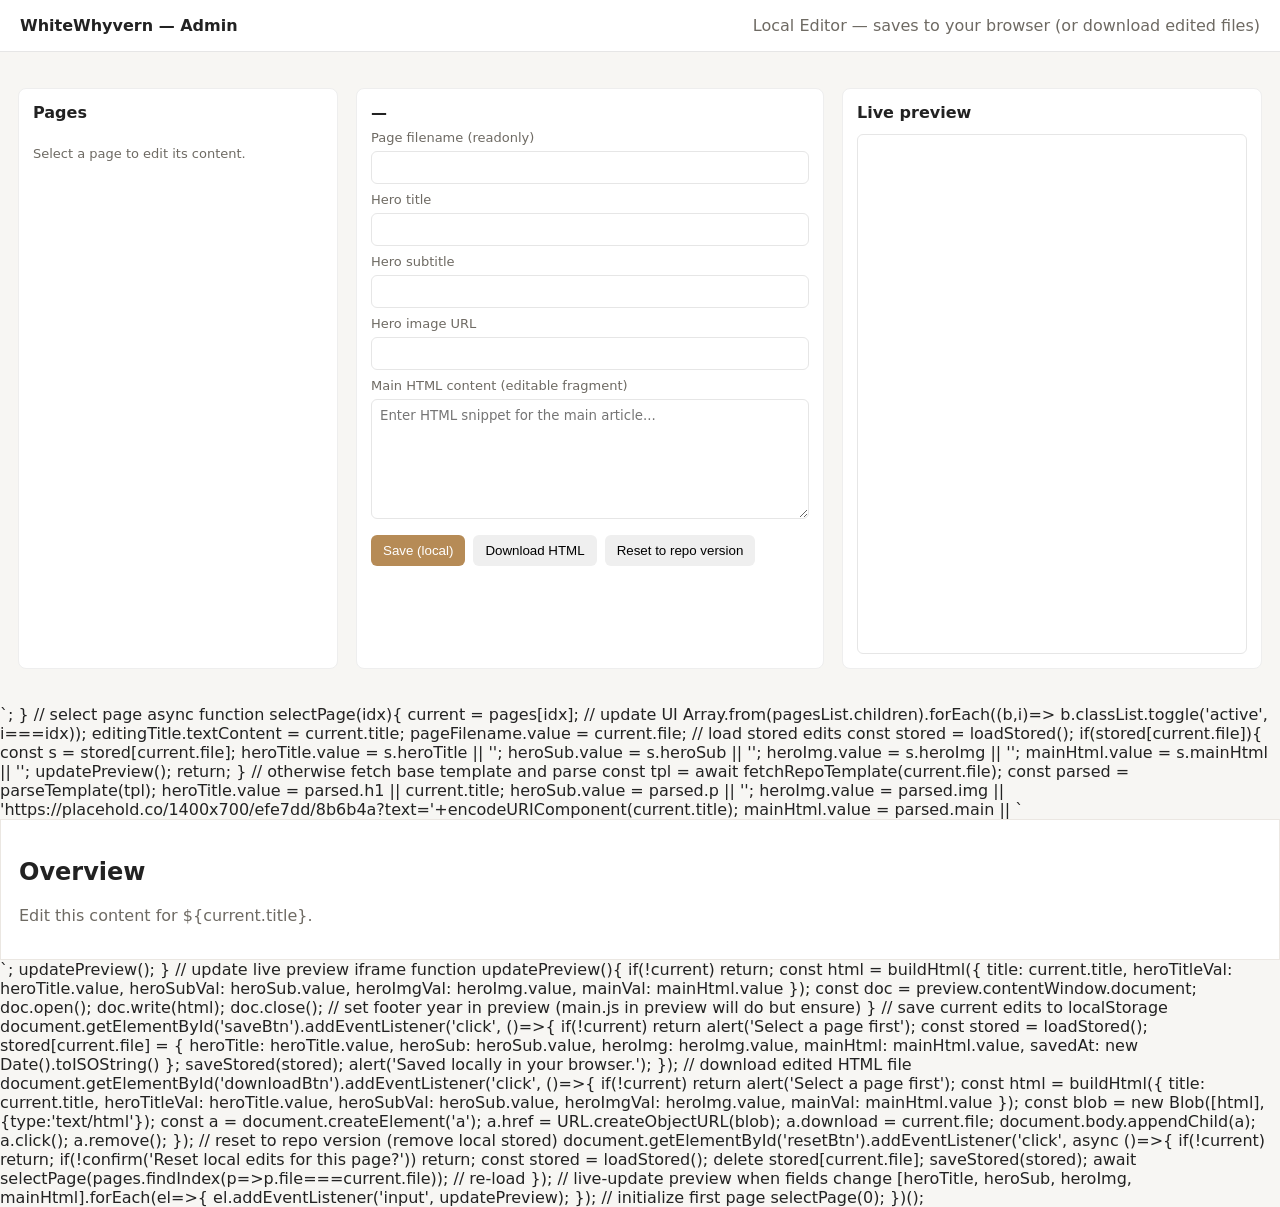
==== admin.html @ e9b9c9c4 "Create admin.html" ====
<!doctype html>
<html lang="en">
<head>
<meta charset="utf-8" />
<meta name="viewport" content="width=device-width,initial-scale=1" />
<title>Site Admin — WhiteWhyvern</title>
<style>
  :root{--bg:#f7f6f3;--panel:#fff;--muted:#6e6a63;--accent:#b68b56}
  *{box-sizing:border-box}
  body{font-family:Inter,system-ui,Segoe UI,Arial;margin:0;background:var(--bg);color:#222}
  header{padding:16px 20px;background:var(--panel);border-bottom:1px solid #e6e6e6;display:flex;align-items:center;justify-content:space-between}
  .container{display:grid;grid-template-columns:320px 1fr 420px;gap:18px;padding:18px;max-width:1300px;margin:18px auto}
  .panel{background:var(--panel);padding:14px;border-radius:8px;border:1px solid #eee;min-height:140px}
  .pages{display:flex;flex-direction:column;gap:8px}
  .page-btn{padding:8px 10px;border-radius:6px;border:1px solid #eee;background:transparent;cursor:pointer;text-align:left}
  .page-btn.active{background:linear-gradient(90deg,var(--accent),#c99a6b);color:#081016;font-weight:700}
  label{display:block;font-size:13px;color:var(--muted);margin-top:8px}
  input[type=text],textarea{width:100%;padding:8px;border:1px solid #e6e6e6;border-radius:6px;margin-top:6px}
  textarea{min-height:120px;font-family:inherit}
  .toolbar{display:flex;gap:8px;margin-top:12px}
  button{padding:8px 12px;border-radius:6px;border:0;cursor:pointer}
  button.primary{background:var(--accent);color:#fff}
  iframe{width:100%;height:100%;border:1px solid #e6e6e6;border-radius:6px}
  @media (max-width:1100px){.container{grid-template-columns:1fr;grid-auto-rows:auto}}
</style>
</head>
<body>
<header>
  <div><strong>WhiteWhyvern — Admin</strong></div>
  <div style="color:var(--muted)">Local Editor — saves to your browser (or download edited files)</div>
</header>

<div class="container">
  <div class="panel">
    <strong>Pages</strong>
    <div class="pages" id="pagesList" style="margin-top:12px"></div>
    <div style="margin-top:12px;color:var(--muted);font-size:13px">Select a page to edit its content.</div>
  </div>

  <div class="panel" id="editorPanel">
    <strong id="editingTitle">—</strong>

    <label>Page filename (readonly)</label>
    <input type="text" id="pageFilename" readonly>

    <label>Hero title</label>
    <input type="text" id="heroTitle">

    <label>Hero subtitle</label>
    <input type="text" id="heroSub">

    <label>Hero image URL</label>
    <input type="text" id="heroImg">

    <label>Main HTML content (editable fragment)</label>
    <textarea id="mainHtml" placeholder="Enter HTML snippet for the main article..."></textarea>

    <div class="toolbar">
      <button class="primary" id="saveBtn">Save (local)</button>
      <button id="downloadBtn">Download HTML</button>
      <button id="resetBtn">Reset to repo version</button>
    </div>
  </div>

  <div class="panel">
    <strong>Live preview</strong>
    <div style="height:520px;margin-top:12px"><iframe id="preview" src="about:blank"></iframe></div>
  </div>
</div>

<script>
(function(){
  // configuration: pages and their base template file to edit
  const pages = [
    {title:'CV', file:'cv.html'},
    {title:'Art Portfolio', file:'art-portfolio.html'},
    {title:'Scouting', file:'scouting.html'},
    {title:'Health4NOVA', file:'health4nova.html'},
    {title:'Green Kites', file:'green-kites.html'},
    {title:'Dental Missions', file:'dental-missions.html'},
    {title:'Research', file:'research.html'},
    {title:'Awards/Recognition', file:'awards.html'},
    {title:'Hobbies', file:'hobbies.html'},
  ];

  const pagesList = document.getElementById('pagesList');
  const editingTitle = document.getElementById('editingTitle');
  const pageFilename = document.getElementById('pageFilename');
  const heroTitle = document.getElementById('heroTitle');
  const heroSub = document.getElementById('heroSub');
  const heroImg = document.getElementById('heroImg');
  const mainHtml = document.getElementById('mainHtml');
  const preview = document.getElementById('preview');

  let current = null;
  const storageKey = 'ww-admin-edits';

  // initialize list
  pages.forEach((p, idx)=>{
    const btn = document.createElement('button');
    btn.className = 'page-btn';
    btn.textContent = p.title;
    btn.addEventListener('click', ()=> selectPage(idx));
    pagesList.appendChild(btn);
  });

  function loadStored(){
    try{
      return JSON.parse(localStorage.getItem(storageKey) || '{}');
    }catch(e){ return {}; }
  }

  function saveStored(obj){
    localStorage.setItem(storageKey, JSON.stringify(obj));
  }

  // fetch base template from repo (GET). If not available via raw path, fallback to blank template.
  async function fetchRepoTemplate(filename){
    try{
      // attempt relative fetch (works when admin.html served from the repo)
      const res = await fetch(filename);
      if(!res.ok) throw new Error('not found');
      return await res.text();
    }catch(e){
      // fallback small scaffold
      return `<!doctype html><html><head><meta charset="utf-8"><title>${filename}</title></head><body><header></header><section class="project-hero" style="background-image:url('https://placehold.co/1400x700');height:40vh"></section><main><article><!-- content --></article></main></body></html>`;
    }
  }

  // parse template to extract hero text and main fragment (simple heuristics)
  function parseTemplate(html){
    const parser = new DOMParser();
    const doc = parser.parseFromString(html, 'text/html');
    const hero = doc.querySelector('.project-hero');
    const heroBg = hero ? (hero.style.backgroundImage || '') : '';
    const bgUrlMatch = heroBg.match(/url\\(['"]?(.*?)['"]?\\)/);
    const img = bgUrlMatch ? bgUrlMatch[1] : '';
    const h1 = hero ? (hero.querySelector('h1')?.textContent || '') : '';
    const p = hero ? (hero.querySelector('.lead')?.textContent || hero.querySelector('p')?.textContent || '') : '';
    const main = doc.querySelector('main')?.innerHTML || '';
    return {img, h1, p, main};
  }

  // build HTML from fields (simple page scaffold matching your template pattern)
  function buildHtml({title, heroTitleVal, heroSubVal, heroImgVal, mainVal}){
    return `<!doctype html>
<html lang="en"><head><meta charset="utf-8"/><meta name="viewport" content="width=device-width,initial-scale=1"/><title>${title} — WhiteWhyvern</title><link rel="stylesheet" href="styles.css"></head><body>
<header class="topbar" aria-hidden="true"><div class="brand"><div class="logo">WW</div><div class="title"><div class="name">WhiteWhyvern</div><div class="sub">${title}</div></div></div></header>
<section class="project-hero" style="height:40vh;background-image:url('${heroImgVal}');background-size:cover;background-position:center;display:flex;align-items:flex-end;padding:28px;">
  <div><h1 style="margin:0">${heroTitleVal}</h1>${heroSubVal?`<p class="lead" style="margin:8px 0;color:#6e6a63">${heroSubVal}</p>`:''}</div>
</section>
<main style="max-width:900px;margin:20px auto;padding:20px">${mainVal}</main>
<footer>© <span id="year"></span> WhiteWhyvern</footer>
<script src="main.js"></script></body></html>`;
  }

  // select page
  async function selectPage(idx){
    current = pages[idx];
    // update UI
    Array.from(pagesList.children).forEach((b,i)=> b.classList.toggle('active', i===idx));
    editingTitle.textContent = current.title;
    pageFilename.value = current.file;

    // load stored edits
    const stored = loadStored();
    if(stored[current.file]){
      const s = stored[current.file];
      heroTitle.value = s.heroTitle || '';
      heroSub.value = s.heroSub || '';
      heroImg.value = s.heroImg || '';
      mainHtml.value = s.mainHtml || '';
      updatePreview();
      return;
    }

    // otherwise fetch base template and parse
    const tpl = await fetchRepoTemplate(current.file);
    const parsed = parseTemplate(tpl);
    heroTitle.value = parsed.h1 || current.title;
    heroSub.value = parsed.p || '';
    heroImg.value = parsed.img || 'https://placehold.co/1400x700/efe7dd/8b6b4a?text='+encodeURIComponent(current.title);
    mainHtml.value = parsed.main || `<article style="background:#fff;padding:18px;border:1px solid #ebe7e2"><h2>Overview</h2><p style="color:#6e6a63">Edit this content for ${current.title}.</p></article>`;
    updatePreview();
  }

  // update live preview iframe
  function updatePreview(){
    if(!current) return;
    const html = buildHtml({
      title: current.title,
      heroTitleVal: heroTitle.value,
      heroSubVal: heroSub.value,
      heroImgVal: heroImg.value,
      mainVal: mainHtml.value
    });
    const doc = preview.contentWindow.document;
    doc.open();
    doc.write(html);
    doc.close();
    // set footer year in preview (main.js in preview will do but ensure)
  }

  // save current edits to localStorage
  document.getElementById('saveBtn').addEventListener('click', ()=>{
    if(!current) return alert('Select a page first');
    const stored = loadStored();
    stored[current.file] = {
      heroTitle: heroTitle.value,
      heroSub: heroSub.value,
      heroImg: heroImg.value,
      mainHtml: mainHtml.value,
      savedAt: new Date().toISOString()
    };
    saveStored(stored);
    alert('Saved locally in your browser.');
  });

  // download edited HTML file
  document.getElementById('downloadBtn').addEventListener('click', ()=>{
    if(!current) return alert('Select a page first');
    const html = buildHtml({
      title: current.title,
      heroTitleVal: heroTitle.value,
      heroSubVal: heroSub.value,
      heroImgVal: heroImg.value,
      mainVal: mainHtml.value
    });
    const blob = new Blob([html], {type:'text/html'});
    const a = document.createElement('a');
    a.href = URL.createObjectURL(blob);
    a.download = current.file;
    document.body.appendChild(a);
    a.click();
    a.remove();
  });

  // reset to repo version (remove local stored)
  document.getElementById('resetBtn').addEventListener('click', async ()=>{
    if(!current) return;
    if(!confirm('Reset local edits for this page?')) return;
    const stored = loadStored();
    delete stored[current.file];
    saveStored(stored);
    await selectPage(pages.findIndex(p=>p.file===current.file)); // re-load
  });

  // live-update preview when fields change
  [heroTitle, heroSub, heroImg, mainHtml].forEach(el=>{
    el.addEventListener('input', updatePreview);
  });

  // initialize first page
  selectPage(0);
})();
</script>
</body>
</html>
---- styles.css ----
:root{
  --bg:#fbf8f3;
  --text:#2f2b26;
  --muted:#6e6a63;
  --accent:#b68b56;
  --gap:14px;
  --maxw:1200px;
}
*{box-sizing:border-box}
html,body{height:100%;margin:0;background:var(--bg);font-family:Georgia,serif;color:var(--text);-webkit-font-smoothing:antialiased}
.topbar{height:72px;display:flex;align-items:center;gap:14px;padding:12px 20px;background:transparent;border-bottom:0}
.brand{display:flex;align-items:center;gap:12px}
.logo{width:48px;height:48;background:linear-gradient(180deg,var(--accent),#c99a6b);display:flex;align-items:center;justify-content:center;color:#fff;font-weight:800}
.title .name{font-weight:800}
.title .sub{font-size:12px;color:var(--muted)}

/* Full-bleed grid focused on images.
   Use larger tiles and sharp corners (0px). */
main{max-width:var(--maxw);margin:18px auto;padding:0 20px}
.grid-wrap{display:grid;gap:var(--gap);
  grid-template-columns: repeat(12, 1fr);
  grid-auto-rows: 160px;
  grid-template-areas:
    "a a a a b b c c d d e e"
    "a a a a b b c c d d f f";}
.grid-tile{display:block;position:relative;overflow:hidden;background:#fff;border:0;text-decoration:none;color:inherit}
.grid-tile img{width:100%;height:100%;object-fit:cover;display:block;transition:transform .45s ease,filter .2s}
.grid-tile:hover img{transform:scale(1.06);filter:brightness(.98)}
.tile-label{position:absolute;left:12px;bottom:12px;background:rgba(0,0,0,0.45);color:#fff;padding:8px 10px;font-weight:700;font-size:14px;border-radius:2px;pointer-events:none}

/* map tiles to areas */
.grid-tile:nth-child(1){grid-area:a}
.grid-tile:nth-child(2){grid-area:b}
.grid-tile:nth-child(3){grid-area:c}
.grid-tile:nth-child(4){grid-area:d}
.grid-tile:nth-child(5){grid-area:e}
.grid-tile:nth-child(6){grid-area:f}
.grid-tile:nth-child(7){grid-column:1/5;grid-row:3/4} /* bottom-left wide */
.grid-tile:nth-child(8){grid-column:5/9;grid-row:3/4}
.grid-tile:nth-child(9){grid-column:9/13;grid-row:3/4}

/* larger row heights for first two rows on wide screens */
@media (min-width:1200px){
  .grid-wrap{grid-auto-rows:220px}
}

/* stacked single-column on small screens */
@media (max-width:700px){
  .grid-wrap{grid-template-columns:repeat(2,1fr);grid-auto-rows:180px;grid-template-areas:none}
  .grid-tile:nth-child(1),.grid-tile:nth-child(2),.grid-tile:nth-child(3),.grid-tile:nth-child(4),.grid-tile:nth-child(5),.grid-tile:nth-child(6),.grid-tile:nth-child(7),.grid-tile:nth-child(8),.grid-tile:nth-child(9){grid-column:auto;grid-row:auto}
}

/* footer */
footer{text-align:center;padding:28px 12px;color:var(--muted);font-size:13px}
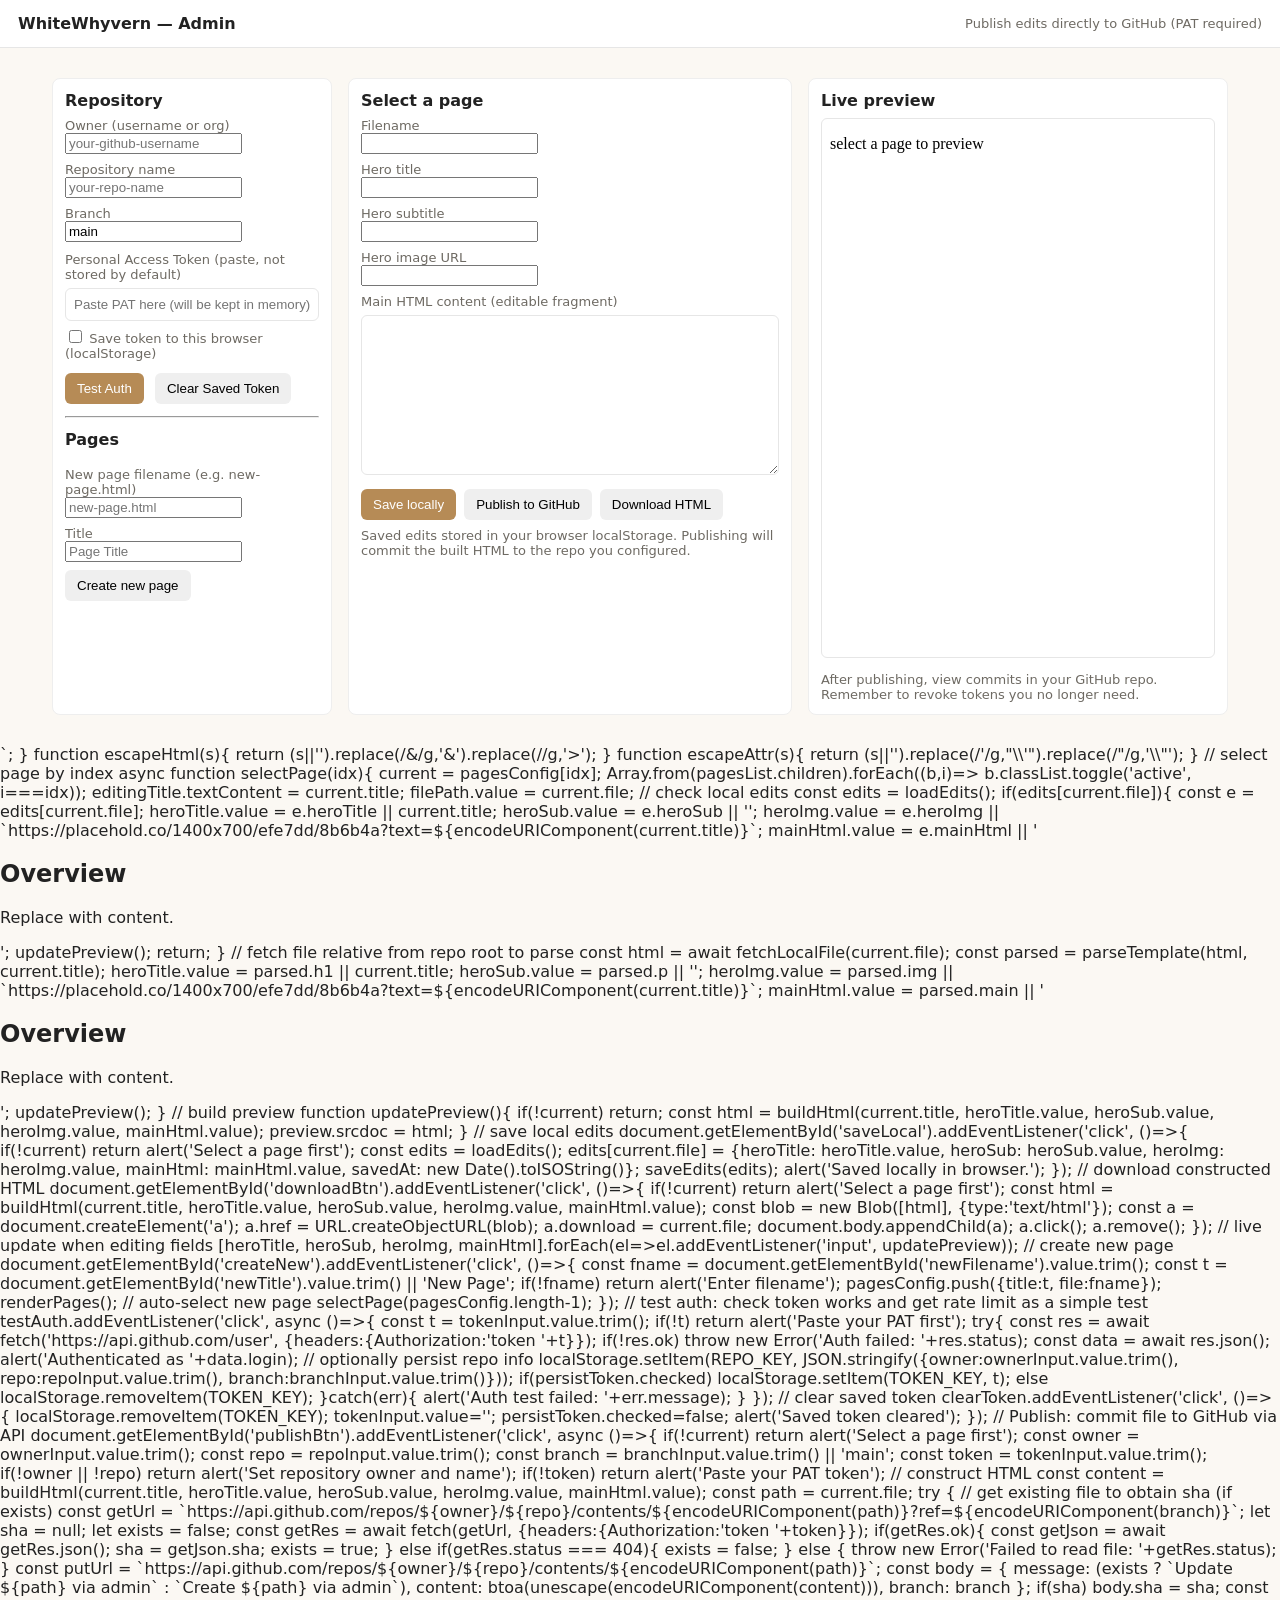
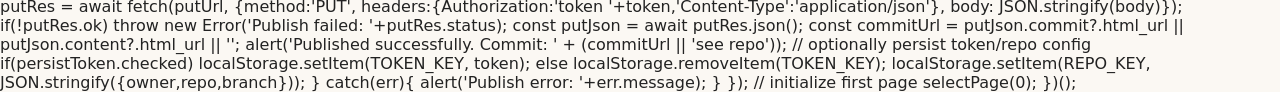
==== commit 6808e2f2: "Update admin.html" ====
--- a/admin.html
+++ b/admin.html
@@ -3,75 +3,101 @@
 <head>
 <meta charset="utf-8" />
 <meta name="viewport" content="width=device-width,initial-scale=1" />
-<title>Site Admin — WhiteWhyvern</title>
+<title>Admin — WhiteWhyvern (GitHub publish)</title>
 <style>
-  :root{--bg:#f7f6f3;--panel:#fff;--muted:#6e6a63;--accent:#b68b56}
+  :root{--bg:#fbf8f3;--panel:#fff;--muted:#6e6a63;--accent:#b68b56}
   *{box-sizing:border-box}
   body{font-family:Inter,system-ui,Segoe UI,Arial;margin:0;background:var(--bg);color:#222}
-  header{padding:16px 20px;background:var(--panel);border-bottom:1px solid #e6e6e6;display:flex;align-items:center;justify-content:space-between}
-  .container{display:grid;grid-template-columns:320px 1fr 420px;gap:18px;padding:18px;max-width:1300px;margin:18px auto}
-  .panel{background:var(--panel);padding:14px;border-radius:8px;border:1px solid #eee;min-height:140px}
-  .pages{display:flex;flex-direction:column;gap:8px}
-  .page-btn{padding:8px 10px;border-radius:6px;border:1px solid #eee;background:transparent;cursor:pointer;text-align:left}
+  header{padding:14px 18px;background:var(--panel);border-bottom:1px solid #e6e6e6;display:flex;align-items:center;justify-content:space-between}
+  .wrap{max-width:1200px;margin:18px auto;padding:12px;display:grid;grid-template-columns:280px 1fr 420px;gap:16px}
+  .panel{background:var(--panel);padding:12px;border-radius:8px;border:1px solid #eee}
+  .pages{display:flex;flex-direction:column;gap:8px;max-height:48vh;overflow:auto;margin-top:8px}
+  .page-btn{padding:10px;border-radius:6px;border:1px solid #eee;background:transparent;cursor:pointer;text-align:left}
   .page-btn.active{background:linear-gradient(90deg,var(--accent),#c99a6b);color:#081016;font-weight:700}
   label{display:block;font-size:13px;color:var(--muted);margin-top:8px}
-  input[type=text],textarea{width:100%;padding:8px;border:1px solid #e6e6e6;border-radius:6px;margin-top:6px}
-  textarea{min-height:120px;font-family:inherit}
-  .toolbar{display:flex;gap:8px;margin-top:12px}
+  input[type=text],textarea,select{width:100%;padding:8px;border:1px solid #e6e6e6;border-radius:6px;margin-top:6px}
+  textarea{min-height:160px;font-family:inherit}
+  .row{display:flex;gap:8px;margin-top:10px}
   button{padding:8px 12px;border-radius:6px;border:0;cursor:pointer}
   button.primary{background:var(--accent);color:#fff}
-  iframe{width:100%;height:100%;border:1px solid #e6e6e6;border-radius:6px}
-  @media (max-width:1100px){.container{grid-template-columns:1fr;grid-auto-rows:auto}}
+  iframe{width:100%;height:60vh;border:1px solid #e6e6e6;border-radius:6px}
+  .muted{color:var(--muted);font-size:13px}
+  @media(max-width:1100px){.wrap{grid-template-columns:1fr;}}
 </style>
 </head>
 <body>
 <header>
   <div><strong>WhiteWhyvern — Admin</strong></div>
-  <div style="color:var(--muted)">Local Editor — saves to your browser (or download edited files)</div>
+  <div class="muted">Publish edits directly to GitHub (PAT required)</div>
 </header>
 
-<div class="container">
+<div class="wrap">
   <div class="panel">
+    <strong>Repository</strong>
+    <label>Owner (username or org)</label>
+    <input id="owner" placeholder="your-github-username">
+    <label>Repository name</label>
+    <input id="repo" placeholder="your-repo-name">
+    <label>Branch</label>
+    <input id="branch" value="main" placeholder="main">
+
+    <label style="margin-top:10px">Personal Access Token (paste, not stored by default)</label>
+    <input id="token" placeholder="Paste PAT here (will be kept in memory)" type="text" autocomplete="off">
+    <label style="font-size:13px;margin-top:6px"><input id="persistToken" type="checkbox"> Save token to this browser (localStorage)</label>
+
+    <div style="margin-top:12px">
+      <button id="testAuth" class="primary">Test Auth</button>
+      <button id="clearToken" style="margin-left:6px">Clear Saved Token</button>
+    </div>
+
+    <hr style="margin:12px 0">
+
     <strong>Pages</strong>
-    <div class="pages" id="pagesList" style="margin-top:12px"></div>
-    <div style="margin-top:12px;color:var(--muted);font-size:13px">Select a page to edit its content.</div>
+    <div class="pages" id="pagesList"></div>
+
+    <div style="margin-top:10px">
+      <label>New page filename (e.g. new-page.html)</label>
+      <input id="newFilename" placeholder="new-page.html">
+      <label>Title</label>
+      <input id="newTitle" placeholder="Page Title">
+      <div style="margin-top:8px"><button id="createNew">Create new page</button></div>
+    </div>
+
   </div>
 
   <div class="panel" id="editorPanel">
-    <strong id="editingTitle">—</strong>
-
-    <label>Page filename (readonly)</label>
-    <input type="text" id="pageFilename" readonly>
-
+    <strong id="editingTitle">Select a page</strong>
+    <label>Filename</label>
+    <input id="filePath" readonly>
     <label>Hero title</label>
-    <input type="text" id="heroTitle">
-
+    <input id="heroTitle">
     <label>Hero subtitle</label>
-    <input type="text" id="heroSub">
-
+    <input id="heroSub">
     <label>Hero image URL</label>
-    <input type="text" id="heroImg">
-
+    <input id="heroImg">
     <label>Main HTML content (editable fragment)</label>
-    <textarea id="mainHtml" placeholder="Enter HTML snippet for the main article..."></textarea>
-
-    <div class="toolbar">
-      <button class="primary" id="saveBtn">Save (local)</button>
+    <textarea id="mainHtml"></textarea>
+
+    <div class="row">
+      <button id="saveLocal" class="primary">Save locally</button>
+      <button id="publishBtn">Publish to GitHub</button>
       <button id="downloadBtn">Download HTML</button>
-      <button id="resetBtn">Reset to repo version</button>
     </div>
+
+    <div style="margin-top:8px" class="muted">Saved edits stored in your browser localStorage. Publishing will commit the built HTML to the repo you configured.</div>
   </div>
 
   <div class="panel">
     <strong>Live preview</strong>
-    <div style="height:520px;margin-top:12px"><iframe id="preview" src="about:blank"></iframe></div>
+    <div style="margin-top:8px"><iframe id="preview" srcdoc="<p>select a page to preview</p>"></iframe></div>
+    <div style="margin-top:10px" class="muted">After publishing, view commits in your GitHub repo. Remember to revoke tokens you no longer need.</div>
   </div>
 </div>
 
 <script>
-(function(){
-  // configuration: pages and their base template file to edit
-  const pages = [
+(async function(){
+  // configurable pages list (initial)
+  const pagesConfig = [
     {title:'CV', file:'cv.html'},
     {title:'Art Portfolio', file:'art-portfolio.html'},
     {title:'Scouting', file:'scouting.html'},
@@ -80,178 +106,250 @@
     {title:'Dental Missions', file:'dental-missions.html'},
     {title:'Research', file:'research.html'},
     {title:'Awards/Recognition', file:'awards.html'},
-    {title:'Hobbies', file:'hobbies.html'},
+    {title:'Hobbies', file:'hobbies.html'}
   ];
 
+  // elements
   const pagesList = document.getElementById('pagesList');
   const editingTitle = document.getElementById('editingTitle');
-  const pageFilename = document.getElementById('pageFilename');
+  const filePath = document.getElementById('filePath');
   const heroTitle = document.getElementById('heroTitle');
   const heroSub = document.getElementById('heroSub');
   const heroImg = document.getElementById('heroImg');
   const mainHtml = document.getElementById('mainHtml');
   const preview = document.getElementById('preview');
+  const ownerInput = document.getElementById('owner');
+  const repoInput = document.getElementById('repo');
+  const branchInput = document.getElementById('branch');
+  const tokenInput = document.getElementById('token');
+  const persistToken = document.getElementById('persistToken');
+  const testAuth = document.getElementById('testAuth');
+  const clearToken = document.getElementById('clearToken');
+
+  // storage keys
+  const EDIT_KEY = 'ww-admin-edits';
+  const TOKEN_KEY = 'ww-admin-token';
+  const REPO_KEY = 'ww-admin-repo';
+
+  // load saved token if present
+  if(localStorage.getItem(TOKEN_KEY)){
+    tokenInput.value = localStorage.getItem(TOKEN_KEY);
+    persistToken.checked = true;
+  }
+
+  // load saved repo info
+  try {
+    const savedRepo = JSON.parse(localStorage.getItem(REPO_KEY) || '{}');
+    if(savedRepo.owner) ownerInput.value = savedRepo.owner;
+    if(savedRepo.repo) repoInput.value = savedRepo.repo;
+    if(savedRepo.branch) branchInput.value = savedRepo.branch;
+  } catch(e){}
+
+  // render pages
+  function renderPages(){
+    pagesList.innerHTML = '';
+    pagesConfig.forEach((p, idx)=>{
+      const btn = document.createElement('button');
+      btn.className = 'page-btn';
+      btn.textContent = p.title;
+      btn.addEventListener('click', ()=> selectPage(idx));
+      pagesList.appendChild(btn);
+    });
+  }
+  renderPages();
+
+  // helper: read edits storage
+  function loadEdits(){ try { return JSON.parse(localStorage.getItem(EDIT_KEY) || '{}'); } catch(e) { return {}; } }
+  function saveEdits(obj){ localStorage.setItem(EDIT_KEY, JSON.stringify(obj)); }
 
   let current = null;
-  const storageKey = 'ww-admin-edits';
-
-  // initialize list
-  pages.forEach((p, idx)=>{
-    const btn = document.createElement('button');
-    btn.className = 'page-btn';
-    btn.textContent = p.title;
-    btn.addEventListener('click', ()=> selectPage(idx));
-    pagesList.appendChild(btn);
-  });
-
-  function loadStored(){
-    try{
-      return JSON.parse(localStorage.getItem(storageKey) || '{}');
-    }catch(e){ return {}; }
-  }
-
-  function saveStored(obj){
-    localStorage.setItem(storageKey, JSON.stringify(obj));
-  }
-
-  // fetch base template from repo (GET). If not available via raw path, fallback to blank template.
-  async function fetchRepoTemplate(filename){
-    try{
-      // attempt relative fetch (works when admin.html served from the repo)
-      const res = await fetch(filename);
+
+  // fetch relative file (from repo root) to prefill editor
+  async function fetchLocalFile(path){
+    try {
+      const res = await fetch(path, {cache:'no-store'});
       if(!res.ok) throw new Error('not found');
       return await res.text();
-    }catch(e){
-      // fallback small scaffold
-      return `<!doctype html><html><head><meta charset="utf-8"><title>${filename}</title></head><body><header></header><section class="project-hero" style="background-image:url('https://placehold.co/1400x700');height:40vh"></section><main><article><!-- content --></article></main></body></html>`;
+    } catch(e){
+      return null;
     }
   }
 
-  // parse template to extract hero text and main fragment (simple heuristics)
-  function parseTemplate(html){
+  // parse existing page into fields (simple heuristic)
+  function parseTemplate(html, fallbackTitle){
     const parser = new DOMParser();
-    const doc = parser.parseFromString(html, 'text/html');
+    const doc = parser.parseFromString(html || '', 'text/html');
     const hero = doc.querySelector('.project-hero');
-    const heroBg = hero ? (hero.style.backgroundImage || '') : '';
-    const bgUrlMatch = heroBg.match(/url\\(['"]?(.*?)['"]?\\)/);
-    const img = bgUrlMatch ? bgUrlMatch[1] : '';
-    const h1 = hero ? (hero.querySelector('h1')?.textContent || '') : '';
+    const imgStyle = hero ? hero.getAttribute('style') || '' : '';
+    const match = imgStyle.match(/url\\(['"]?(.*?)['"]?\\)/);
+    const img = match ? match[1] : '';
+    const h1 = hero ? (hero.querySelector('h1')?.textContent || '') : fallbackTitle || '';
     const p = hero ? (hero.querySelector('.lead')?.textContent || hero.querySelector('p')?.textContent || '') : '';
-    const main = doc.querySelector('main')?.innerHTML || '';
+    const main = doc.querySelector('main') ? doc.querySelector('main').innerHTML : '<article><h2>Overview</h2><p>Replace with content.</p></article>';
     return {img, h1, p, main};
   }
 
-  // build HTML from fields (simple page scaffold matching your template pattern)
-  function buildHtml({title, heroTitleVal, heroSubVal, heroImgVal, mainVal}){
+  // build full HTML from editor fields
+  function buildHtml(title, heroT, heroS, heroI, mainContent){
     return `<!doctype html>
-<html lang="en"><head><meta charset="utf-8"/><meta name="viewport" content="width=device-width,initial-scale=1"/><title>${title} — WhiteWhyvern</title><link rel="stylesheet" href="styles.css"></head><body>
-<header class="topbar" aria-hidden="true"><div class="brand"><div class="logo">WW</div><div class="title"><div class="name">WhiteWhyvern</div><div class="sub">${title}</div></div></div></header>
-<section class="project-hero" style="height:40vh;background-image:url('${heroImgVal}');background-size:cover;background-position:center;display:flex;align-items:flex-end;padding:28px;">
-  <div><h1 style="margin:0">${heroTitleVal}</h1>${heroSubVal?`<p class="lead" style="margin:8px 0;color:#6e6a63">${heroSubVal}</p>`:''}</div>
+<html lang="en"><head><meta charset="utf-8"/><meta name="viewport" content="width=device-width,initial-scale=1"/><title>${escapeHtml(title)} — WhiteWhyvern</title><link rel="stylesheet" href="styles.css"></head><body>
+<header class="topbar" aria-hidden="true"><div class="brand"><div class="logo">WW</div><div class="title"><div class="name">WhiteWhyvern</div><div class="sub">${escapeHtml(title)}</div></div></div></header>
+<section class="project-hero" style="height:40vh;background-image:url('${escapeAttr(heroI)}');background-size:cover;background-position:center;display:flex;align-items:flex-end;padding:28px;">
+  <div><h1 style="margin:0">${escapeHtml(heroT)}</h1>${heroS?`<p class="lead" style="margin:8px 0;color:#6e6a63">${escapeHtml(heroS)}</p>`:''}</div>
 </section>
-<main style="max-width:900px;margin:20px auto;padding:20px">${mainVal}</main>
+<main style="max-width:900px;margin:20px auto;padding:20px">${mainContent}</main>
 <footer>© <span id="year"></span> WhiteWhyvern</footer>
 <script src="main.js"></script></body></html>`;
   }
 
-  // select page
+  function escapeHtml(s){ return (s||'').replace(/&/g,'&amp;').replace(/</g,'&lt;').replace(/>/g,'&gt;'); }
+  function escapeAttr(s){ return (s||'').replace(/'/g,"\\'").replace(/"/g,'\\"'); }
+
+  // select page by index
   async function selectPage(idx){
-    current = pages[idx];
-    // update UI
+    current = pagesConfig[idx];
     Array.from(pagesList.children).forEach((b,i)=> b.classList.toggle('active', i===idx));
     editingTitle.textContent = current.title;
-    pageFilename.value = current.file;
-
-    // load stored edits
-    const stored = loadStored();
-    if(stored[current.file]){
-      const s = stored[current.file];
-      heroTitle.value = s.heroTitle || '';
-      heroSub.value = s.heroSub || '';
-      heroImg.value = s.heroImg || '';
-      mainHtml.value = s.mainHtml || '';
+    filePath.value = current.file;
+
+    // check local edits
+    const edits = loadEdits();
+    if(edits[current.file]){
+      const e = edits[current.file];
+      heroTitle.value = e.heroTitle || current.title;
+      heroSub.value = e.heroSub || '';
+      heroImg.value = e.heroImg || `https://placehold.co/1400x700/efe7dd/8b6b4a?text=${encodeURIComponent(current.title)}`;
+      mainHtml.value = e.mainHtml || '<article><h2>Overview</h2><p>Replace with content.</p></article>';
       updatePreview();
       return;
     }
 
-    // otherwise fetch base template and parse
-    const tpl = await fetchRepoTemplate(current.file);
-    const parsed = parseTemplate(tpl);
+    // fetch file relative from repo root to parse
+    const html = await fetchLocalFile(current.file);
+    const parsed = parseTemplate(html, current.title);
     heroTitle.value = parsed.h1 || current.title;
     heroSub.value = parsed.p || '';
-    heroImg.value = parsed.img || 'https://placehold.co/1400x700/efe7dd/8b6b4a?text='+encodeURIComponent(current.title);
-    mainHtml.value = parsed.main || `<article style="background:#fff;padding:18px;border:1px solid #ebe7e2"><h2>Overview</h2><p style="color:#6e6a63">Edit this content for ${current.title}.</p></article>`;
+    heroImg.value = parsed.img || `https://placehold.co/1400x700/efe7dd/8b6b4a?text=${encodeURIComponent(current.title)}`;
+    mainHtml.value = parsed.main || '<article><h2>Overview</h2><p>Replace with content.</p></article>';
     updatePreview();
   }
 
-  // update live preview iframe
+  // build preview
   function updatePreview(){
     if(!current) return;
-    const html = buildHtml({
-      title: current.title,
-      heroTitleVal: heroTitle.value,
-      heroSubVal: heroSub.value,
-      heroImgVal: heroImg.value,
-      mainVal: mainHtml.value
-    });
-    const doc = preview.contentWindow.document;
-    doc.open();
-    doc.write(html);
-    doc.close();
-    // set footer year in preview (main.js in preview will do but ensure)
-  }
-
-  // save current edits to localStorage
-  document.getElementById('saveBtn').addEventListener('click', ()=>{
+    const html = buildHtml(current.title, heroTitle.value, heroSub.value, heroImg.value, mainHtml.value);
+    preview.srcdoc = html;
+  }
+
+  // save local edits
+  document.getElementById('saveLocal').addEventListener('click', ()=>{
     if(!current) return alert('Select a page first');
-    const stored = loadStored();
-    stored[current.file] = {
-      heroTitle: heroTitle.value,
-      heroSub: heroSub.value,
-      heroImg: heroImg.value,
-      mainHtml: mainHtml.value,
-      savedAt: new Date().toISOString()
-    };
-    saveStored(stored);
-    alert('Saved locally in your browser.');
-  });
-
-  // download edited HTML file
+    const edits = loadEdits();
+    edits[current.file] = {heroTitle: heroTitle.value, heroSub: heroSub.value, heroImg: heroImg.value, mainHtml: mainHtml.value, savedAt: new Date().toISOString()};
+    saveEdits(edits);
+    alert('Saved locally in browser.');
+  });
+
+  // download constructed HTML
   document.getElementById('downloadBtn').addEventListener('click', ()=>{
     if(!current) return alert('Select a page first');
-    const html = buildHtml({
-      title: current.title,
-      heroTitleVal: heroTitle.value,
-      heroSubVal: heroSub.value,
-      heroImgVal: heroImg.value,
-      mainVal: mainHtml.value
-    });
+    const html = buildHtml(current.title, heroTitle.value, heroSub.value, heroImg.value, mainHtml.value);
     const blob = new Blob([html], {type:'text/html'});
     const a = document.createElement('a');
     a.href = URL.createObjectURL(blob);
     a.download = current.file;
-    document.body.appendChild(a);
-    a.click();
-    a.remove();
-  });
-
-  // reset to repo version (remove local stored)
-  document.getElementById('resetBtn').addEventListener('click', async ()=>{
-    if(!current) return;
-    if(!confirm('Reset local edits for this page?')) return;
-    const stored = loadStored();
-    delete stored[current.file];
-    saveStored(stored);
-    await selectPage(pages.findIndex(p=>p.file===current.file)); // re-load
-  });
-
-  // live-update preview when fields change
-  [heroTitle, heroSub, heroImg, mainHtml].forEach(el=>{
-    el.addEventListener('input', updatePreview);
+    document.body.appendChild(a); a.click(); a.remove();
+  });
+
+  // live update when editing fields
+  [heroTitle, heroSub, heroImg, mainHtml].forEach(el=>el.addEventListener('input', updatePreview));
+
+  // create new page
+  document.getElementById('createNew').addEventListener('click', ()=>{
+    const fname = document.getElementById('newFilename').value.trim();
+    const t = document.getElementById('newTitle').value.trim() || 'New Page';
+    if(!fname) return alert('Enter filename');
+    pagesConfig.push({title:t, file:fname});
+    renderPages();
+    // auto-select new page
+    selectPage(pagesConfig.length-1);
+  });
+
+  // test auth: check token works and get rate limit as a simple test
+  testAuth.addEventListener('click', async ()=>{
+    const t = tokenInput.value.trim();
+    if(!t) return alert('Paste your PAT first');
+    try{
+      const res = await fetch('https://api.github.com/user', {headers:{Authorization:'token '+t}});
+      if(!res.ok) throw new Error('Auth failed: '+res.status);
+      const data = await res.json();
+      alert('Authenticated as '+data.login);
+      // optionally persist repo info
+      localStorage.setItem(REPO_KEY, JSON.stringify({owner:ownerInput.value.trim(), repo:repoInput.value.trim(), branch:branchInput.value.trim()}));
+      if(persistToken.checked) localStorage.setItem(TOKEN_KEY, t);
+      else localStorage.removeItem(TOKEN_KEY);
+    }catch(err){
+      alert('Auth test failed: '+err.message);
+    }
+  });
+
+  // clear saved token
+  clearToken.addEventListener('click', ()=>{ localStorage.removeItem(TOKEN_KEY); tokenInput.value=''; persistToken.checked=false; alert('Saved token cleared'); });
+
+  // Publish: commit file to GitHub via API
+  document.getElementById('publishBtn').addEventListener('click', async ()=>{
+    if(!current) return alert('Select a page first');
+    const owner = ownerInput.value.trim();
+    const repo = repoInput.value.trim();
+    const branch = branchInput.value.trim() || 'main';
+    const token = tokenInput.value.trim();
+    if(!owner || !repo) return alert('Set repository owner and name');
+    if(!token) return alert('Paste your PAT token');
+
+    // construct HTML
+    const content = buildHtml(current.title, heroTitle.value, heroSub.value, heroImg.value, mainHtml.value);
+    const path = current.file;
+
+    try {
+      // get existing file to obtain sha (if exists)
+      const getUrl = `https://api.github.com/repos/${owner}/${repo}/contents/${encodeURIComponent(path)}?ref=${encodeURIComponent(branch)}`;
+      let sha = null;
+      let exists = false;
+      const getRes = await fetch(getUrl, {headers:{Authorization:'token '+token}});
+      if(getRes.ok){
+        const getJson = await getRes.json();
+        sha = getJson.sha;
+        exists = true;
+      } else if(getRes.status === 404){
+        exists = false;
+      } else {
+        throw new Error('Failed to read file: '+getRes.status);
+      }
+
+      const putUrl = `https://api.github.com/repos/${owner}/${repo}/contents/${encodeURIComponent(path)}`;
+      const body = {
+        message: (exists ? `Update ${path} via admin` : `Create ${path} via admin`),
+        content: btoa(unescape(encodeURIComponent(content))),
+        branch: branch
+      };
+      if(sha) body.sha = sha;
+
+      const putRes = await fetch(putUrl, {method:'PUT', headers:{Authorization:'token '+token,'Content-Type':'application/json'}, body: JSON.stringify(body)});
+      if(!putRes.ok) throw new Error('Publish failed: '+putRes.status);
+      const putJson = await putRes.json();
+      const commitUrl = putJson.commit?.html_url || putJson.content?.html_url || '';
+      alert('Published successfully. Commit: ' + (commitUrl || 'see repo'));
+      // optionally persist token/repo config
+      if(persistToken.checked) localStorage.setItem(TOKEN_KEY, token); else localStorage.removeItem(TOKEN_KEY);
+      localStorage.setItem(REPO_KEY, JSON.stringify({owner,repo,branch}));
+    } catch(err){
+      alert('Publish error: '+err.message);
+    }
   });
 
   // initialize first page
   selectPage(0);
+
 })();
 </script>
 </body>
